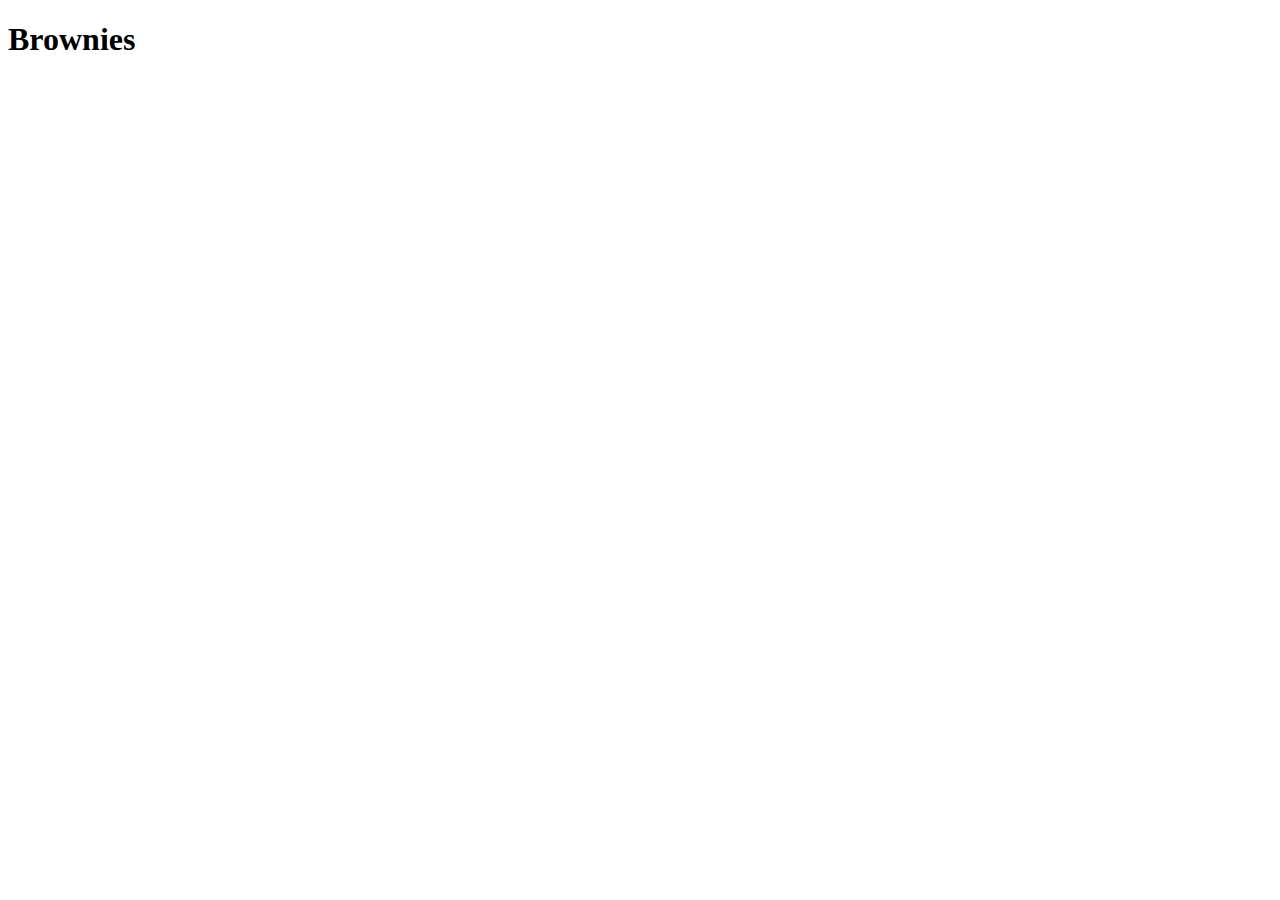
==== recipes/brownies.html @ aa5a2d41 "Added Brownies: Added Brownies recipe with basic boilerplate and title." ====
<!DOCTYPE html>
<html lang="en">
    <head>
        <meta charset="UTF-8">
        <meta name="viewport" content="width=device-width, initial-scale=1">
        <title>Brownies Recipe</title>
    </head>

    <body>
        <h1>Brownies</h1>
    </body>
</html>
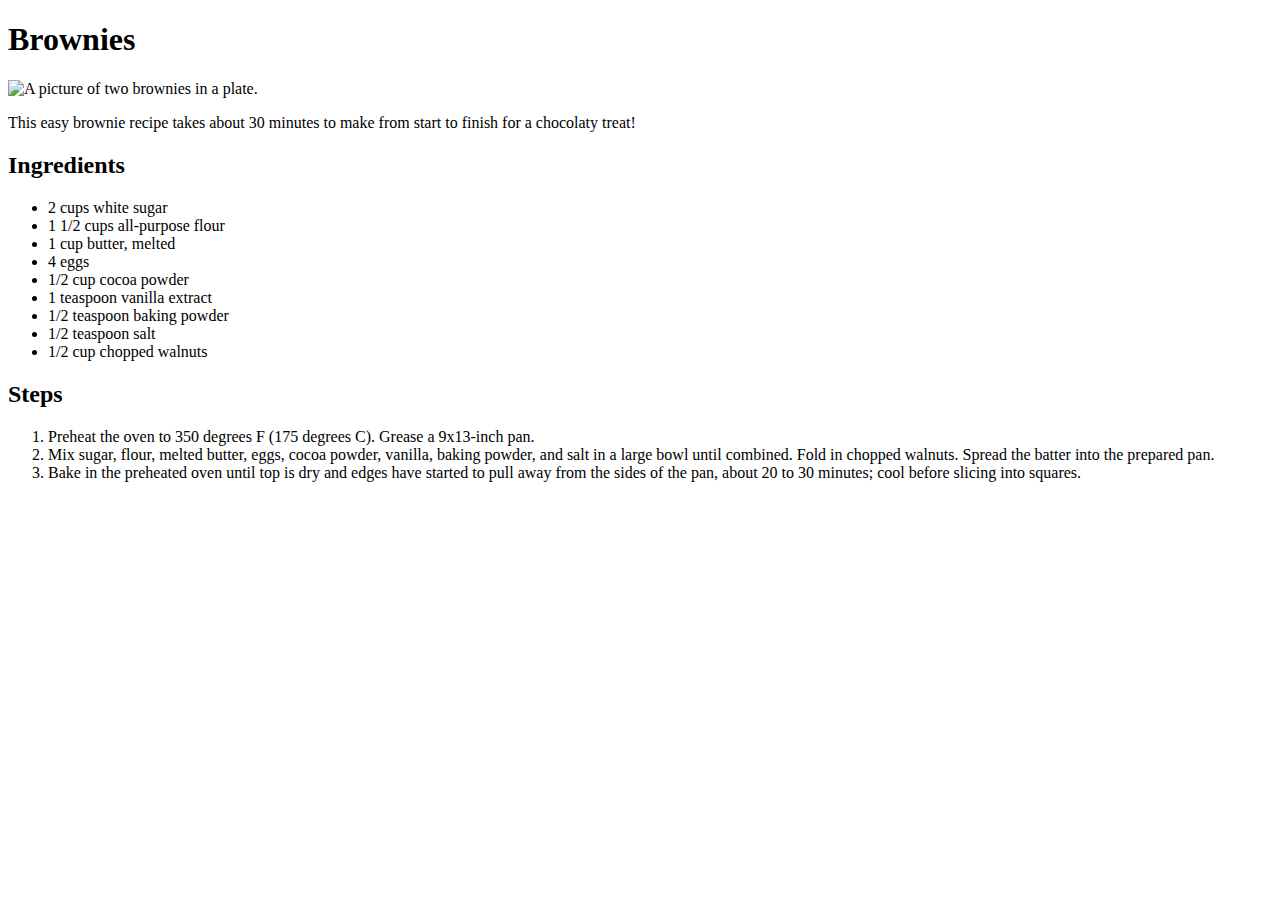
==== commit 525bad02: "brownies - finished recipe: added steps, image, and ingredients." ====
--- a/recipes/brownies.html
+++ b/recipes/brownies.html
@@ -8,5 +8,25 @@
 
     <body>
         <h1>Brownies</h1>
+        <img src="../images/brownies.jpg" alt="A picture of two brownies in a plate." width="400" height="300">
+        <p>This easy brownie recipe takes about 30 minutes to make from start to finish for a chocolaty treat!</p>
+        <h2>Ingredients</h2>
+        <ul>
+            <li>2 cups white sugar</li>
+            <li>1 1/2 cups all-purpose flour</li>
+            <li>1 cup butter, melted</li>
+            <li>4 eggs</li>
+            <li>1/2 cup cocoa powder</li>
+            <li>1 teaspoon vanilla extract</li>
+            <li>1/2 teaspoon baking powder</li>
+            <li>1/2 teaspoon salt</li>
+            <li>1/2 cup chopped walnuts</li>
+        </ul>
+        <h2>Steps</h2>
+        <ol>
+            <li>Preheat the oven to 350 degrees F (175 degrees C). Grease a 9x13-inch pan.</li>
+            <li>Mix sugar, flour, melted butter, eggs, cocoa powder, vanilla, baking powder, and salt in a large bowl until combined. Fold in chopped walnuts. Spread the batter into the prepared pan.</li>
+            <li>Bake in the preheated oven until top is dry and edges have started to pull away from the sides of the pan, about 20 to 30 minutes; cool before slicing into squares.</li>
+        </ol>
     </body>
 </html>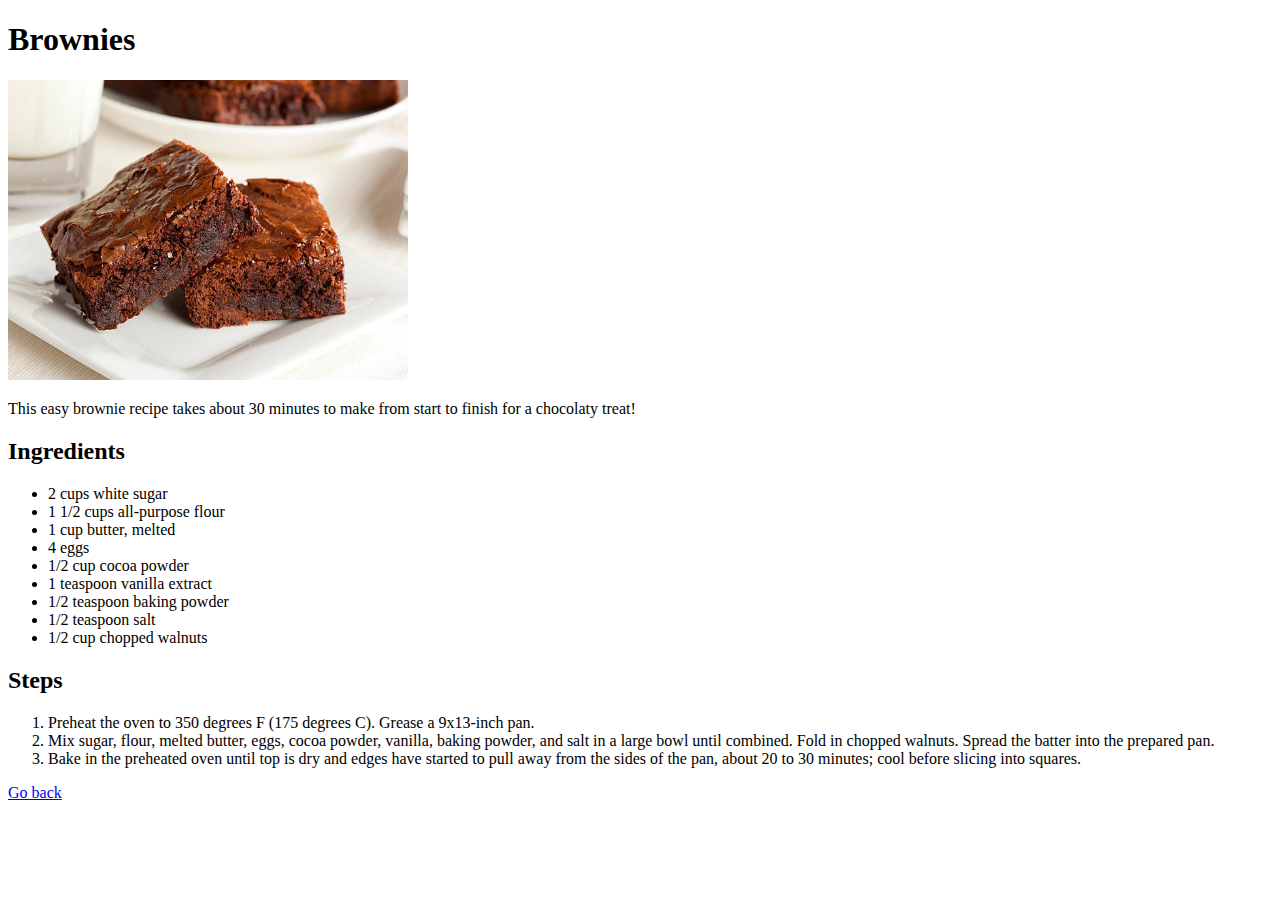
==== commit b1ae8341: "Added a "Go Back" button to all recipes pages." ====
--- a/recipes/brownies.html
+++ b/recipes/brownies.html
@@ -28,5 +28,6 @@
             <li>Mix sugar, flour, melted butter, eggs, cocoa powder, vanilla, baking powder, and salt in a large bowl until combined. Fold in chopped walnuts. Spread the batter into the prepared pan.</li>
             <li>Bake in the preheated oven until top is dry and edges have started to pull away from the sides of the pan, about 20 to 30 minutes; cool before slicing into squares.</li>
         </ol>
+        <a href="../index.html">Go back</a>
     </body>
 </html>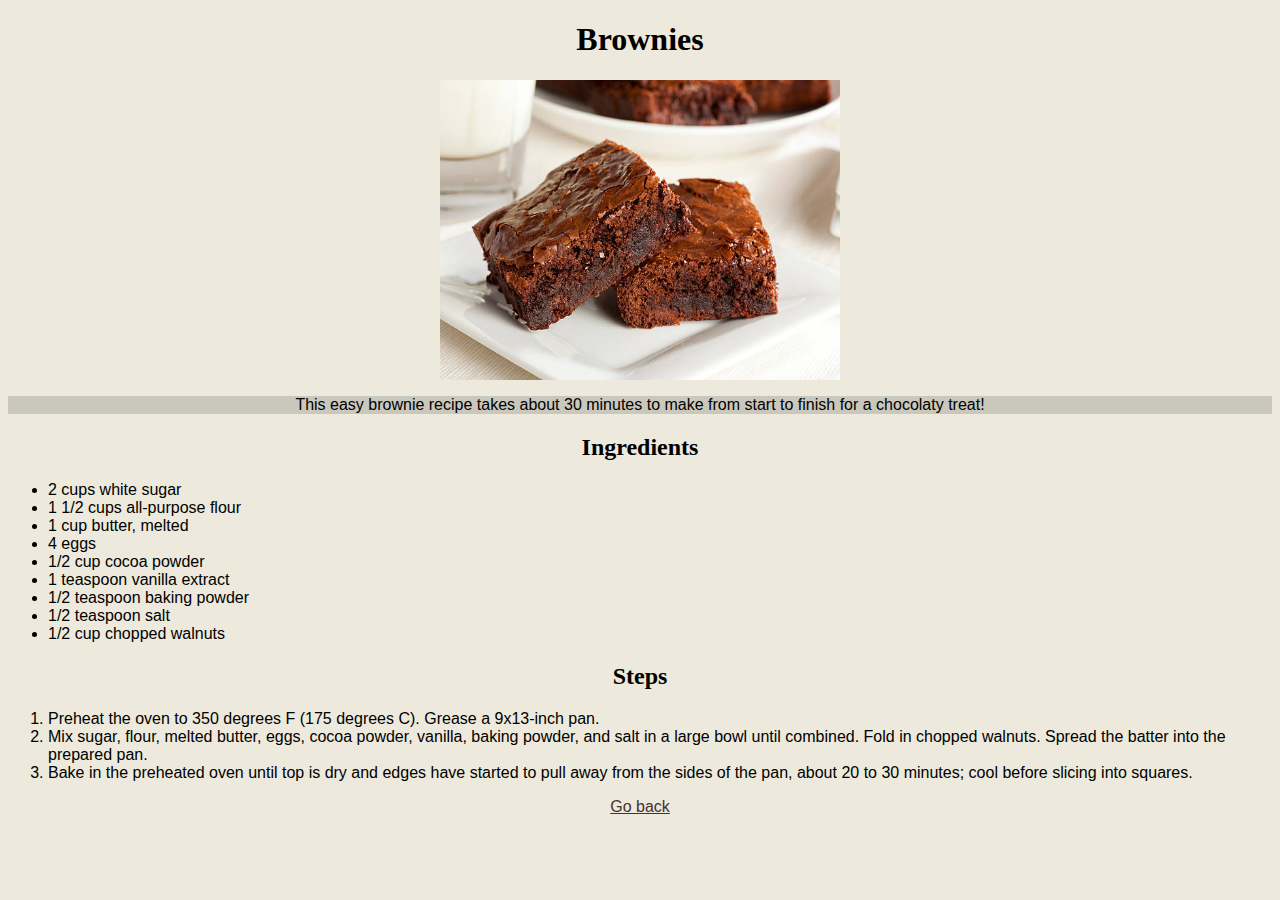
==== commit a667eb3a: "updated with classes to integrate with css" ====
--- a/recipes/brownies.html
+++ b/recipes/brownies.html
@@ -3,12 +3,13 @@
     <head>
         <meta charset="UTF-8">
         <meta name="viewport" content="width=device-width, initial-scale=1">
+        <link rel="stylesheet" href="../styles.css">
         <title>Brownies Recipe</title>
     </head>
 
     <body>
         <h1>Brownies</h1>
-        <img src="../images/brownies.jpg" alt="A picture of two brownies in a plate." width="400" height="300">
+        <img src="../images/brownies.jpg" alt="A picture of two brownies in a plate." class="recipeimage">
         <p>This easy brownie recipe takes about 30 minutes to make from start to finish for a chocolaty treat!</p>
         <h2>Ingredients</h2>
         <ul>
@@ -28,6 +29,6 @@
             <li>Mix sugar, flour, melted butter, eggs, cocoa powder, vanilla, baking powder, and salt in a large bowl until combined. Fold in chopped walnuts. Spread the batter into the prepared pan.</li>
             <li>Bake in the preheated oven until top is dry and edges have started to pull away from the sides of the pan, about 20 to 30 minutes; cool before slicing into squares.</li>
         </ol>
-        <a href="../index.html">Go back</a>
+        <a href="../index.html" class="goback">Go back</a>
     </body>
 </html>--- a/styles.css
+++ b/styles.css
@@ -0,0 +1,61 @@
+body {
+    font-family: Arial, Helvetica, sans-serif;
+    text-align: center;
+    background-color: rgb(237, 234, 221);
+}
+
+h1,
+h2 {
+    font-family: Garamond, 'Times New Roman', Georgia;
+}
+
+p {
+    background-color: rgba(189, 187, 175, 0.72);
+}
+
+ul.dotless-list {
+    list-style-type: none;
+    margin-right: 45px;
+}
+
+#mainpagetitle,
+#mainpagelist {
+    text-align: center;
+}
+
+div#mainpagelist {
+    background-color: rgba(189, 187, 175, 0.72);
+    margin-left: 25%;
+    margin-right: 25%;
+}
+
+#mainpagetitle {
+    font-size: 42px;
+}
+
+.para.description {
+    text-align: center;
+}
+
+img.recipeimage {
+    width: 400px;
+    height: 300px;
+    display: block;
+    margin: auto;
+}
+
+#mainpagedescription {
+    margin-top: -20px;
+    font-weight: 700;
+    background-color: rgba(0, 0, 0, 0);
+}
+
+ul,
+ol,
+li {
+    text-align: left;
+}
+
+.goback {
+    color: rgb(70, 49, 49);
+}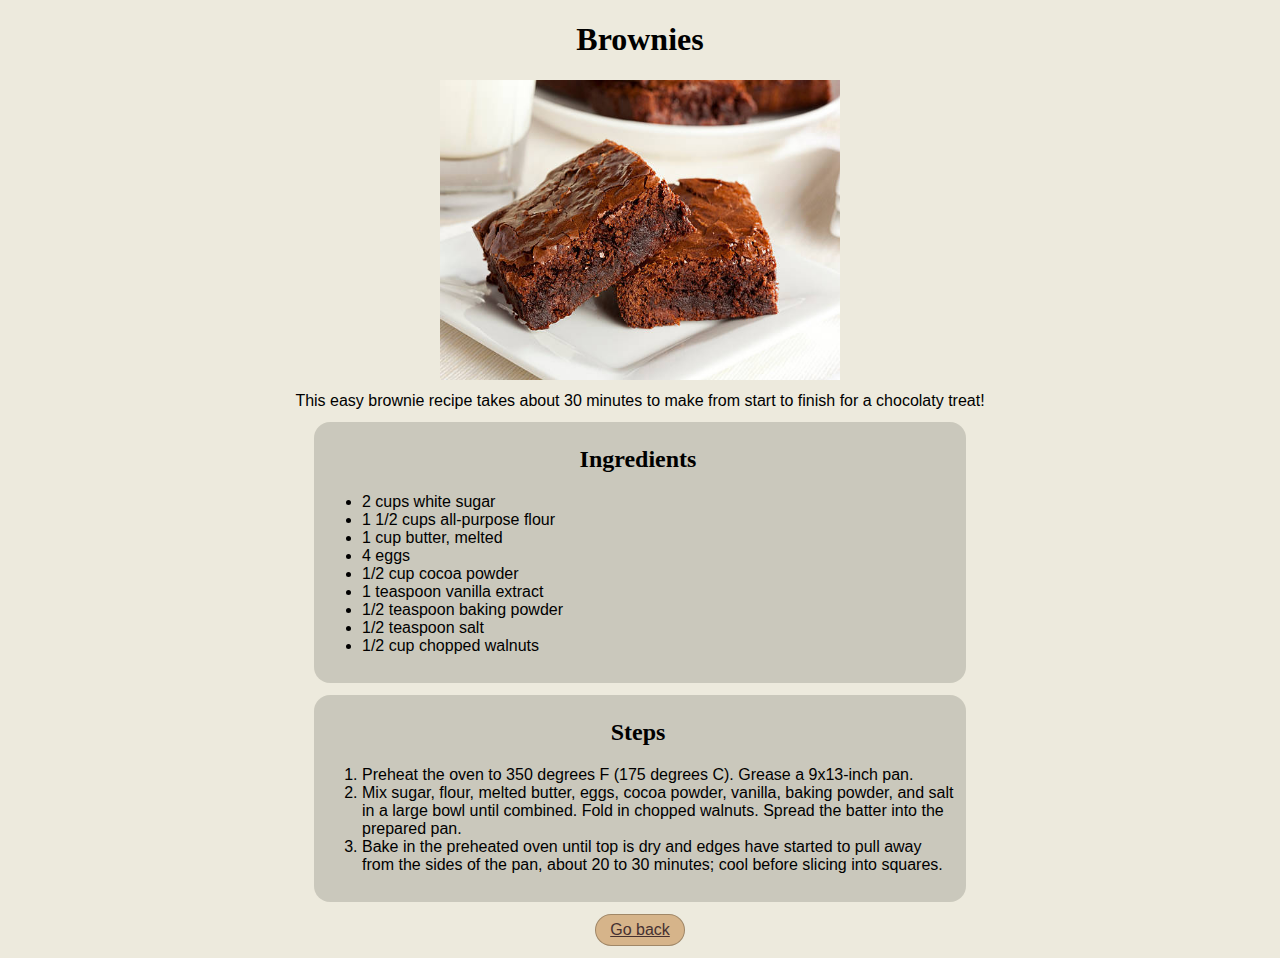
==== commit 39ed700e: "updated css: integrated box concept and pad/margin" ====
--- a/recipes/brownies.html
+++ b/recipes/brownies.html
@@ -10,7 +10,8 @@
     <body>
         <h1>Brownies</h1>
         <img src="../images/brownies.jpg" alt="A picture of two brownies in a plate." class="recipeimage">
-        <p>This easy brownie recipe takes about 30 minutes to make from start to finish for a chocolaty treat!</p>
+        <p class="para description">This easy brownie recipe takes about 30 minutes to make from start to finish for a chocolaty treat!</p>
+        <div class="ingredientslist">
         <h2>Ingredients</h2>
         <ul>
             <li>2 cups white sugar</li>
@@ -22,13 +23,16 @@
             <li>1/2 teaspoon baking powder</li>
             <li>1/2 teaspoon salt</li>
             <li>1/2 cup chopped walnuts</li>
-        </ul>
+         </ul>
+        </div>
+        <div class="stepslist">
         <h2>Steps</h2>
         <ol>
             <li>Preheat the oven to 350 degrees F (175 degrees C). Grease a 9x13-inch pan.</li>
             <li>Mix sugar, flour, melted butter, eggs, cocoa powder, vanilla, baking powder, and salt in a large bowl until combined. Fold in chopped walnuts. Spread the batter into the prepared pan.</li>
             <li>Bake in the preheated oven until top is dry and edges have started to pull away from the sides of the pan, about 20 to 30 minutes; cool before slicing into squares.</li>
         </ol>
+        </div>
         <a href="../index.html" class="goback">Go back</a>
     </body>
 </html>--- a/styles.css
+++ b/styles.css
@@ -9,15 +9,6 @@
     font-family: Garamond, 'Times New Roman', Georgia;
 }
 
-p {
-    background-color: rgba(189, 187, 175, 0.72);
-}
-
-ul.dotless-list {
-    list-style-type: none;
-    margin-right: 45px;
-}
-
 #mainpagetitle,
 #mainpagelist {
     text-align: center;
@@ -25,8 +16,26 @@
 
 div#mainpagelist {
     background-color: rgba(189, 187, 175, 0.72);
-    margin-left: 25%;
-    margin-right: 25%;
+    width: 25%;
+    margin: 0 auto;
+    text-align: center;
+    padding: 8px 12px;
+
+}
+
+div#mainpagelist,
+.stepslist,
+.ingredientslist {
+    background-color: rgba(189, 187, 175, 0.72);
+    border: solid 0px;
+    border-radius: 16px;
+}
+
+.stepslist,
+.ingredientslist {
+    width: 50%;
+    margin: 12px auto;
+    padding: 4px 12px 12px 8px;
 }
 
 #mainpagetitle {
@@ -35,6 +44,8 @@
 
 .para.description {
     text-align: center;
+    width: 75%;
+    margin: 12px auto;
 }
 
 img.recipeimage {
@@ -56,6 +67,18 @@
     text-align: left;
 }
 
+a {
+    color: rgb(70, 49, 49);
+}
+
 .goback {
     color: rgb(70, 49, 49);
+    background-color: hsl(33, 48%, 69%);
+    padding: 6px 12px;
+    border: solid 1px;
+    border-radius: 16px;
+    border-color: hsla(0, 0%, 0%, 0.25);
+    margin: 12px auto;
+    width: 64px;
+    display: block
 }